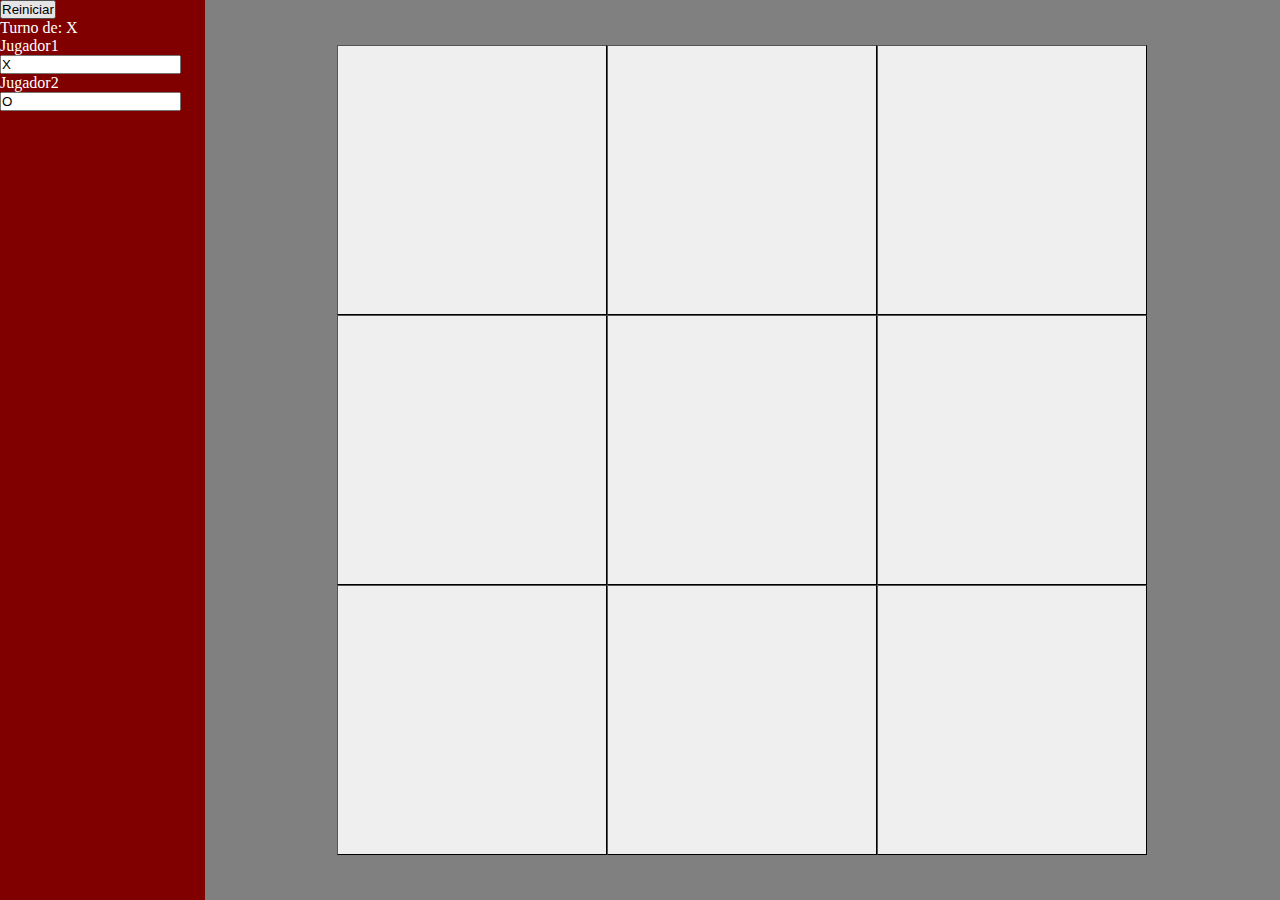
==== juego.html @ 5fe0d8cc "cambio de nombres de las paginas html" ====
<!DOCTYPE html>
<html lang="en">
  <head>
    <meta charset="UTF-8" />
    <meta http-equiv="X-UA-Compatible" content="IE=edge" />
    <meta name="viewport" content="width=device-width, initial-scale=1.0" />
    <link rel="stylesheet" href="/Estilos/styles.css" />
    <title>Tic Tac Toe</title>
  </head>
  <body>
    <!-- vontenedor principal -->
    <div id="mainContainer">
      <div id="interfaz1">
        <!-- boton de reinicio del tablero -->
        <button id="reiniciarPartida">Reiniciar</button>
        <!-- panel informativo, para quien es el turno y quien ha ganado la partida -->
        <p>Turno de: <span id="infoTurno"></span></p>
        <p id="victoria"></p>
        <!-- input para el nombre del jugador 1 -->
        <div>
          <label for="nombreJugador1">Jugador1</label>
          <input type="text" id="nombreJugador1" />
        </div>
        <!-- input para el nombre del jugador 2 -->
        <div>
          <label for="nombreJugador2">Jugador2</label>
          <input type="text" id="nombreJugador2" />
        </div>
      </div>
      <!-- div que gestiona la posicion del tablero -->
      <div class="mesa">
        <!-- tablero de juego y todas sus casillas -->
        <div class="tablero">
          <button class="a1-button button" id=""></button>
          <button class="a2-button button" id=""></button>
          <button class="a3-button button" id=""></button>
          <button class="b1-button button" id=""></button>
          <button class="b2-button button" id=""></button>
          <button class="b3-button button" id=""></button>
          <button class="c1-button button" id=""></button>
          <button class="c2-button button" id=""></button>
          <button class="c3-button button" id=""></button>
        </div>
      </div>
    </div>
    <script src="main.js"></script>
  </body>
</html>
---- Estilos/styles.css ----
* {
  margin: 0;
  padding: 0;
  box-sizing: border-box;
}

body {
  background-color: maroon;
  color: white;
  display: flex;
  justify-content: center;
  align-items: center;
}
.mesa {
  background-color: grey;

  display: flex;
  justify-content: center;
  align-items: center;
  width: 100%;
}

#mainContainer {
  display: flex;
  flex-direction: row;
  width: 100%;
  height: 100vh;
}
.tablero {
  display: grid;
  grid-template-areas:
    "a1 a2 a3"
    "b1 b2 b3"
    "c1 c2 c3";
}
.button {
  border-width: 1px;
  width: 30vh;
  height: 30vh;
  font-size: 50px;
}
.a1-button {
  grid-area: a1;
}
.a2-button {
  grid-area: a2;
}
.a3-button {
  grid-area: a3;
}
.b1-button {
  grid-area: b1;
}
.b2-button {
  grid-area: b2;
}
.b3-button {
  grid-area: b3;
}
.c1-button {
  grid-area: c1;
}
.c2-button {
  grid-area: c2;
}
.c3-button {
  grid-area: c3;
}
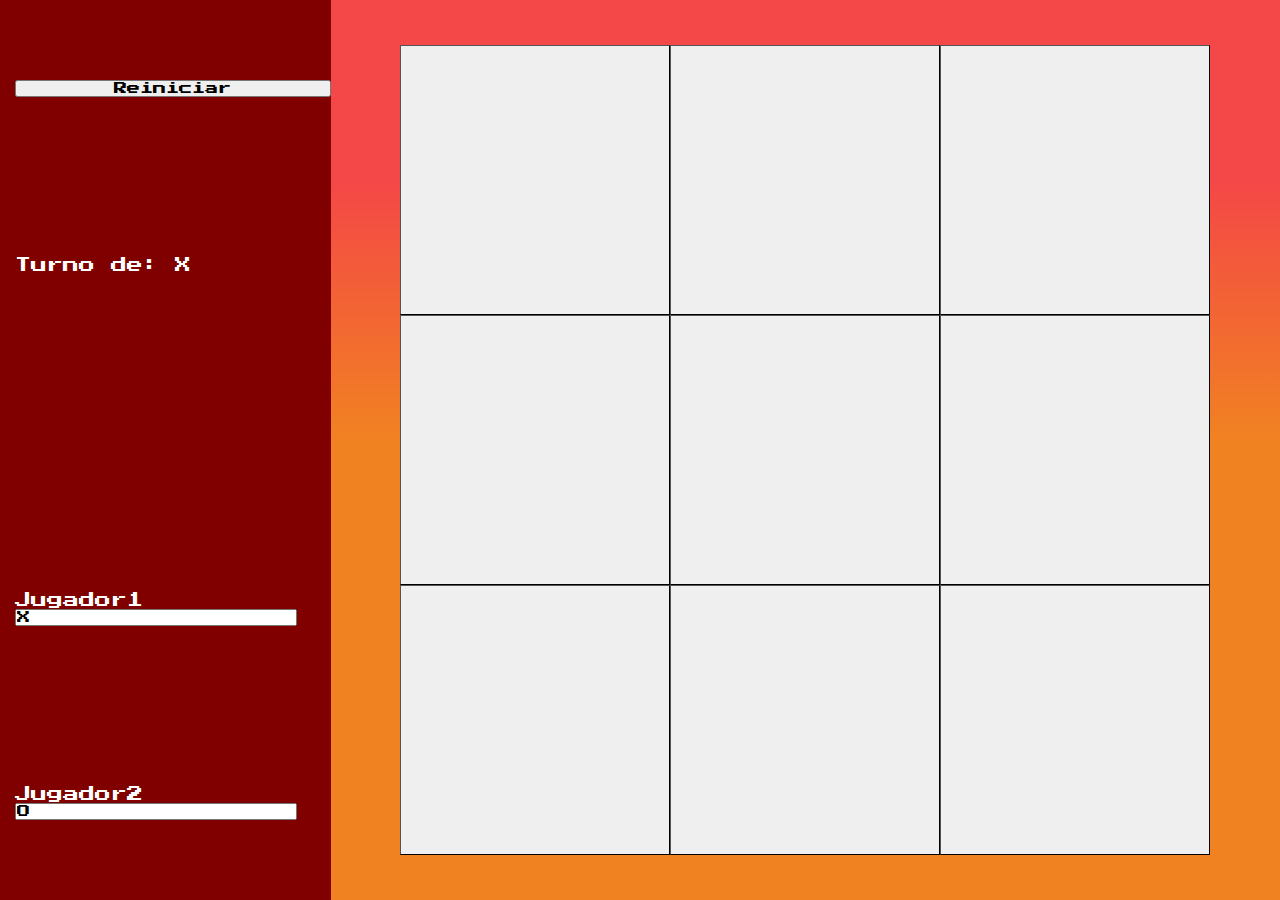
==== commit 7f780c52: "pantalla final ganador estilos" ====
--- a/juego.html
+++ b/juego.html
@@ -5,6 +5,10 @@
     <meta http-equiv="X-UA-Compatible" content="IE=edge" />
     <meta name="viewport" content="width=device-width, initial-scale=1.0" />
     <link rel="stylesheet" href="/Estilos/styles.css" />
+    <link
+      href="https://fonts.googleapis.com/css2?family=Cherry+Swash:wght@700&family=Press+Start+2P&display=swap"
+      rel="stylesheet"
+    />
     <title>Tic Tac Toe</title>
   </head>
   <body>
@@ -29,6 +33,11 @@
       </div>
       <!-- div que gestiona la posicion del tablero -->
       <div class="mesa">
+        <div id="divVictoria">
+          <span>Winner</span>
+
+          <span id="ganadorPantallaFinal"></span>
+        </div>
         <!-- tablero de juego y todas sus casillas -->
         <div class="tablero">
           <button class="a1-button button" id=""></button>
@@ -43,6 +52,7 @@
         </div>
       </div>
     </div>
+
     <script src="main.js"></script>
   </body>
 </html>
--- a/Estilos/styles.css
+++ b/Estilos/styles.css
@@ -2,6 +2,7 @@
   margin: 0;
   padding: 0;
   box-sizing: border-box;
+  font-family: "Press Start 2P", cursive;
 }
 
 body {
@@ -12,7 +13,12 @@
   align-items: center;
 }
 .mesa {
-  background-color: grey;
+  background: rgb(241, 130, 33);
+  background: linear-gradient(
+    0deg,
+    rgba(241, 130, 33, 1) 51%,
+    rgba(244, 71, 71, 1) 80%
+  );
 
   display: flex;
   justify-content: center;
@@ -66,3 +72,30 @@
 .c3-button {
   grid-area: c3;
 }
+#divVictoria {
+  display: none;
+  flex-direction: column;
+  justify-content: center;
+  align-items: center;
+  position: absolute;
+
+  background: rgb(241, 130, 33);
+  background: linear-gradient(
+    0deg,
+    rgba(241, 130, 33, 1) 51%,
+    rgba(244, 71, 71, 1) 80%
+  );
+  width: 75%;
+  height: 100%;
+
+  font-family: "Press Start 2P", cursive;
+}
+#ganadorPantallaFinal {
+  margin-top: 30px;
+}
+#interfaz1 {
+  display: flex;
+  flex-direction: column;
+  justify-content: space-around;
+  padding-left: 15px;
+}
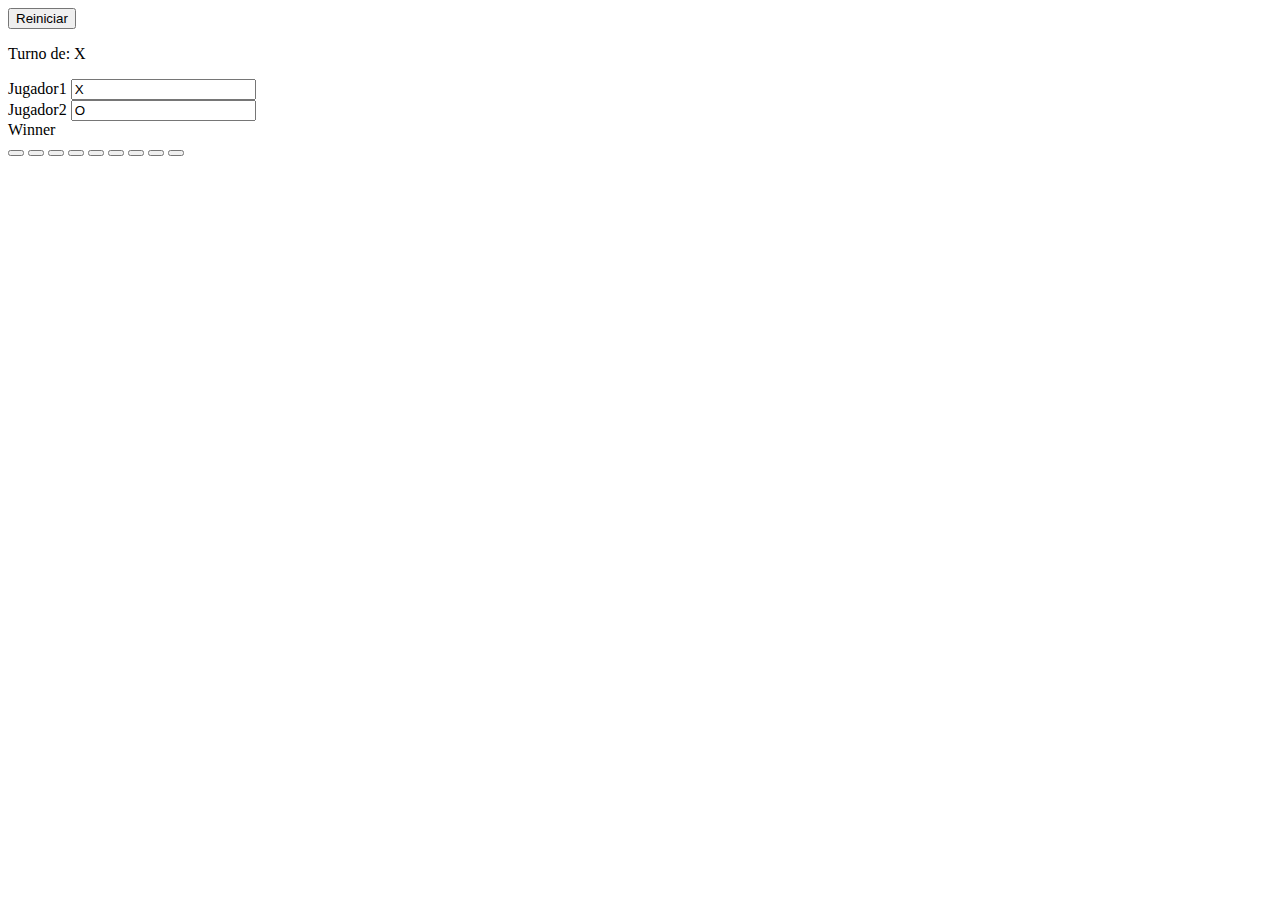
==== commit a1ab0638: "debug github pages" ====
--- a/juego.html
+++ b/juego.html
@@ -4,7 +4,7 @@
     <meta charset="UTF-8" />
     <meta http-equiv="X-UA-Compatible" content="IE=edge" />
     <meta name="viewport" content="width=device-width, initial-scale=1.0" />
-    <link rel="stylesheet" href="/Estilos/styles.css" />
+    <link rel="stylesheet" href="/estilos/styles.css" />
     <link
       href="https://fonts.googleapis.com/css2?family=Cherry+Swash:wght@700&family=Press+Start+2P&display=swap"
       rel="stylesheet"
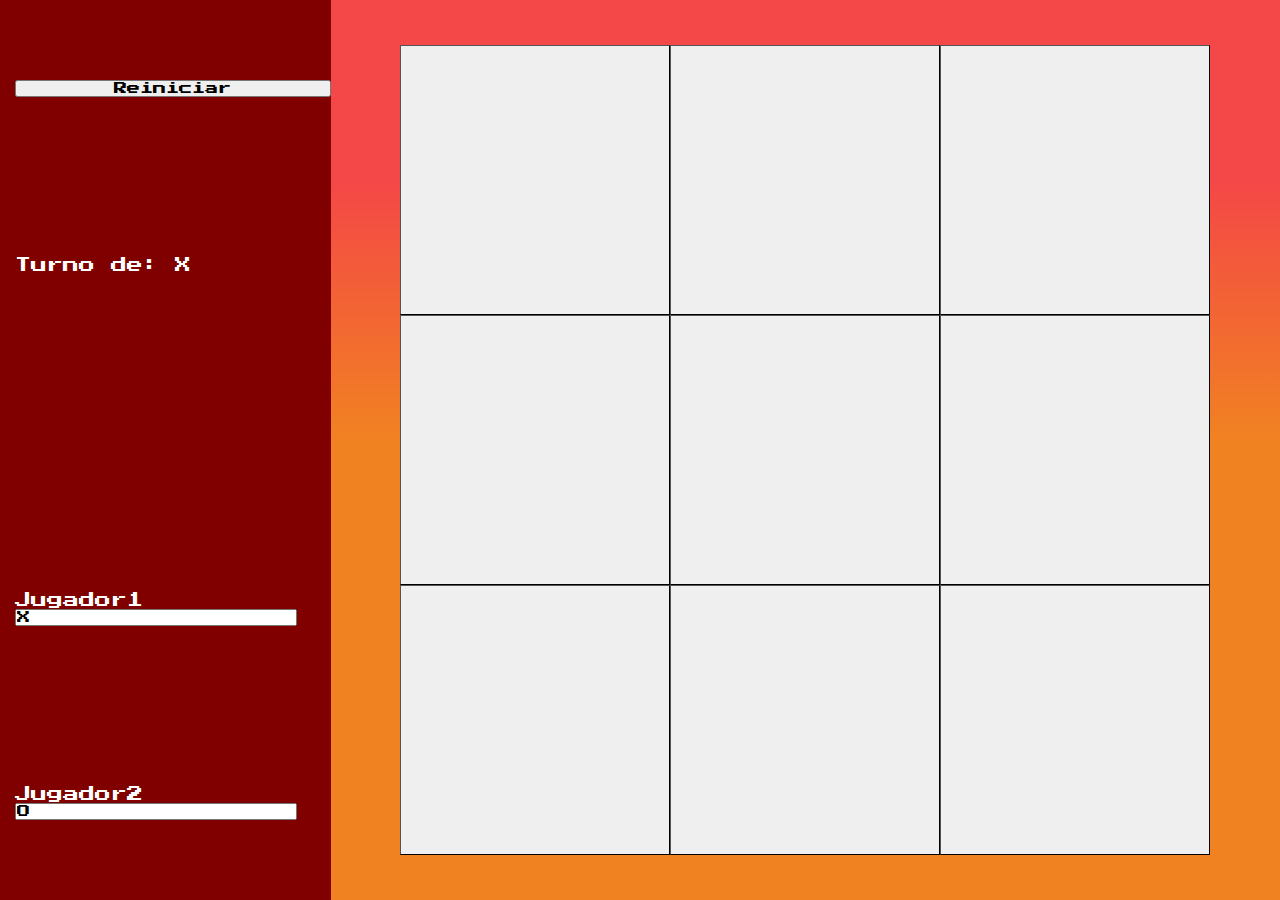
==== commit 5e551d18: "prueba error github pages" ====
--- a/juego.html
+++ b/juego.html
@@ -4,7 +4,7 @@
     <meta charset="UTF-8" />
     <meta http-equiv="X-UA-Compatible" content="IE=edge" />
     <meta name="viewport" content="width=device-width, initial-scale=1.0" />
-    <link rel="stylesheet" href="/estilos/styles.css" />
+    <link rel="stylesheet" href="./estilos/styles.css" />
     <link
       href="https://fonts.googleapis.com/css2?family=Cherry+Swash:wght@700&family=Press+Start+2P&display=swap"
       rel="stylesheet"
--- a/estilos/styles.css
+++ b/estilos/styles.css
@@ -0,0 +1,101 @@
+* {
+  margin: 0;
+  padding: 0;
+  box-sizing: border-box;
+  font-family: "Press Start 2P", cursive;
+}
+
+body {
+  background-color: maroon;
+  color: white;
+  display: flex;
+  justify-content: center;
+  align-items: center;
+}
+.mesa {
+  background: rgb(241, 130, 33);
+  background: linear-gradient(
+    0deg,
+    rgba(241, 130, 33, 1) 51%,
+    rgba(244, 71, 71, 1) 80%
+  );
+
+  display: flex;
+  justify-content: center;
+  align-items: center;
+  width: 100%;
+}
+
+#mainContainer {
+  display: flex;
+  flex-direction: row;
+  width: 100%;
+  height: 100vh;
+}
+.tablero {
+  display: grid;
+  grid-template-areas:
+    "a1 a2 a3"
+    "b1 b2 b3"
+    "c1 c2 c3";
+}
+.button {
+  border-width: 1px;
+  width: 30vh;
+  height: 30vh;
+  font-size: 50px;
+}
+.a1-button {
+  grid-area: a1;
+}
+.a2-button {
+  grid-area: a2;
+}
+.a3-button {
+  grid-area: a3;
+}
+.b1-button {
+  grid-area: b1;
+}
+.b2-button {
+  grid-area: b2;
+}
+.b3-button {
+  grid-area: b3;
+}
+.c1-button {
+  grid-area: c1;
+}
+.c2-button {
+  grid-area: c2;
+}
+.c3-button {
+  grid-area: c3;
+}
+#divVictoria {
+  display: none;
+  flex-direction: column;
+  justify-content: center;
+  align-items: center;
+  position: absolute;
+
+  background: rgb(241, 130, 33);
+  background: linear-gradient(
+    0deg,
+    rgba(241, 130, 33, 1) 51%,
+    rgba(244, 71, 71, 1) 80%
+  );
+  width: 75%;
+  height: 100%;
+
+  font-family: "Press Start 2P", cursive;
+}
+#ganadorPantallaFinal {
+  margin-top: 30px;
+}
+#interfaz1 {
+  display: flex;
+  flex-direction: column;
+  justify-content: space-around;
+  padding-left: 15px;
+}
